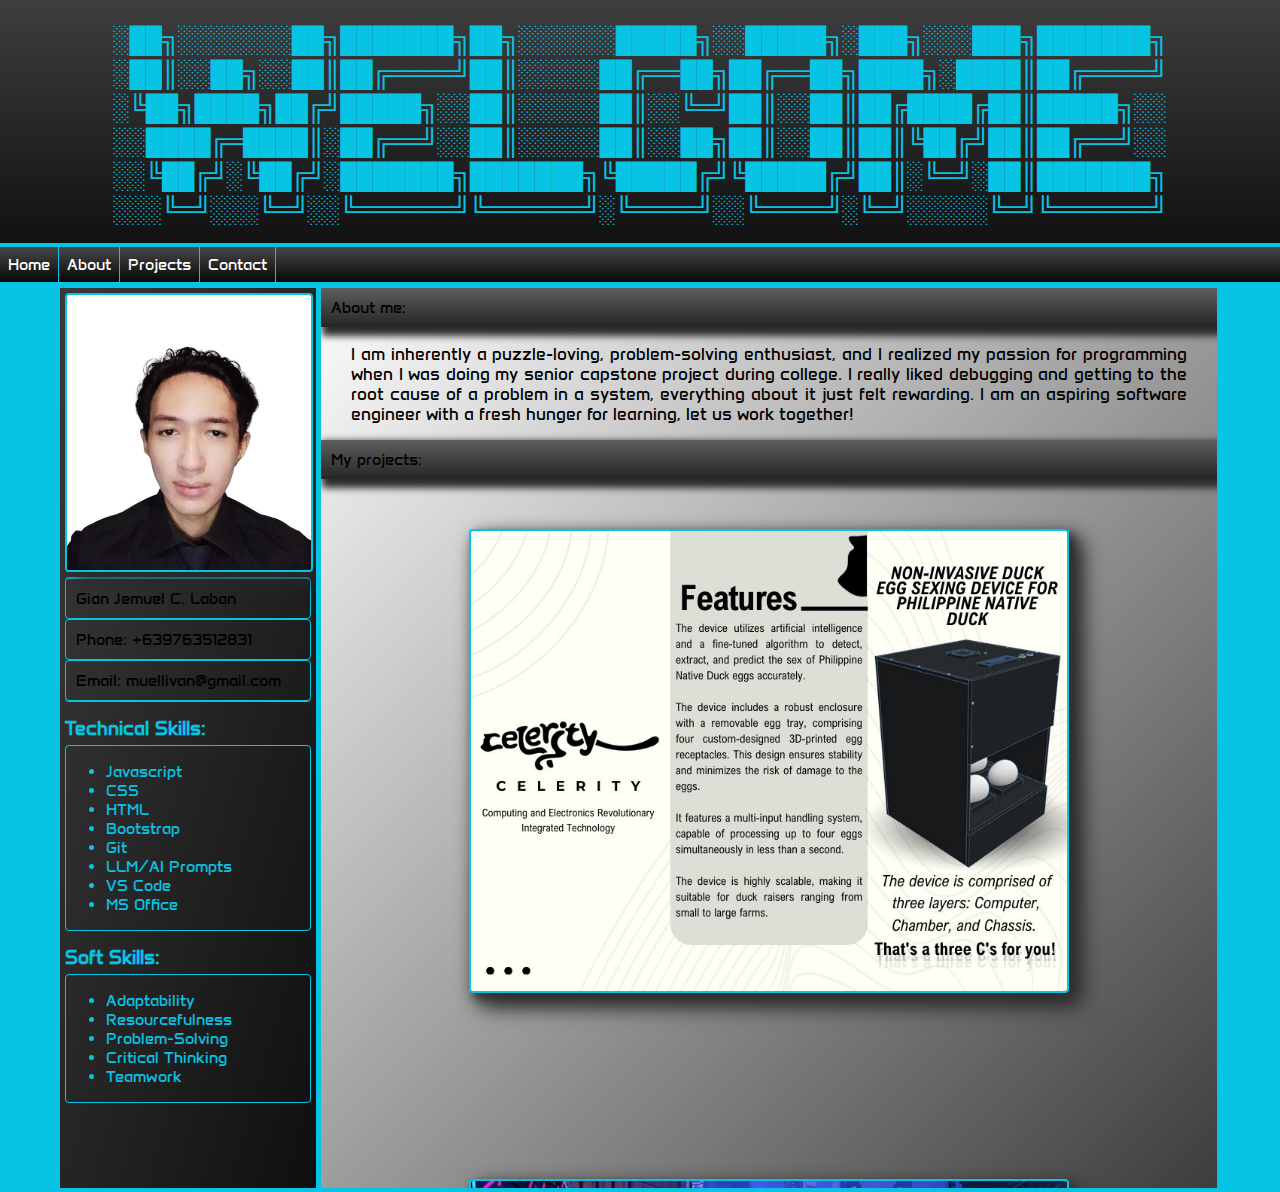
==== Portfolio.html @ 2df24819 "first commit" ====
<!DOCTYPE html>
<html lang = "en">
<head>
  <meta charset = "UTF-8">
  <meta name = "viewport" content = "width=device-width, initial-scale=1.0">
  <title>Portfolio</title>
  <script src = "./Interface.js"></script>
  <link rel = "stylesheet" href = "./Style.css">
  <link rel="icon" type="image/x-icon" href="./myicon.ico">
  <link rel="stylesheet" href="https://fonts.googleapis.com/css?family=Anta">
  <script>
    // Disable right-click context menu
    document.addEventListener('contextmenu', function(e) {
      e.preventDefault();
});
  </script>
</head>
<body>
  <div class = 'header'>
    <h2>  
░██╗░░░░░░░██╗███████╗██╗░░░░░░█████╗░░█████╗░███╗░░░███╗███████╗
░██║░░██╗░░██║██╔════╝██║░░░░░██╔══██╗██╔══██╗████╗░████║██╔════╝
░╚██╗████╗██╔╝█████╗░░██║░░░░░██║░░╚═╝██║░░██║██╔████╔██║█████╗░░
░░████╔═████║░██╔══╝░░██║░░░░░██║░░██╗██║░░██║██║╚██╔╝██║██╔══╝░░
░░╚██╔╝░╚██╔╝░███████╗███████╗╚█████╔╝╚█████╔╝██║░╚═╝░██║███████╗
░░░╚═╝░░░╚═╝░░╚══════╝╚══════╝░╚════╝░░╚════╝░╚═╝░░░░░╚═╝╚══════╝

    </h2>
  </div>
  <div class = 'headBar'>
    <ul class = 'headBar1'>
      <li class = 'headBar2'><a class = 'headBar3' href = "#ID">Home</a></li>
      <li class = 'headBar2'><a class = 'headBar3' href = "#aboutme">About</a></li>
      <li class = 'headBar2'><a class = 'headBar3' href = "#projects">Projects</a></li>
      <li class = 'headBar2'><a class = 'headBar3' href = "#contact">Contact</a></li>
    </ul>
  </div>
  <div class = 'navBar'>
      <img id = 'ID' src = 'ID pic.jpg' alt = 'ID pic'>
      <div class ='bio'>
        <span>
          Gian Jemuel C. Laban<br>
        </span>
        <span>  
          Phone: +639763512831<br>
        </span>
        <span>
          Email: muellivan@gmail.com
        </span>
      </div>
    <h3 class = 'Emphasis'>
      Technical Skills:
    </h3>
    <div class = 'proficiencies'>
      <ul>
        <li>Javascript</li>
        <li>CSS</li>
        <li>HTML</li>
        <li>Bootstrap</li>
        <li>Git</li>
        <li>LLM/AI Prompts</li>
        <li>VS Code</li>
        <li>MS Office</li>
      </ul>
    </div>
    <h3 class = 'Emphasis'>
      Soft Skills:
    </h3>
    <div class = 'soft'>
      <ul>
        <li>Adaptability</li>
        <li>Resourcefulness</li>
        <li>Problem-Solving</li>
        <li>Critical Thinking</li>
        <li>Teamwork</li>
      </ul>
    </div>
  </div>
  <div class = "content">
    <div class = 'darkBars'>
      <a id= 'aboutme'>About me:</a>
    </div>
      <p>
        I am inherently a puzzle-loving, problem-solving enthusiast, and I realized my passion for
        programming when I was doing my senior capstone project during college. I really 
        liked debugging and getting to the root cause of a problem in a system, everything about it just
        felt rewarding. I am an aspiring software engineer with a fresh hunger for learning, let us work together!
      </p>
    <div class = 'darkBars'>
      <a id = 'projects'>My projects:</a>
    </div>
    <div class="flip-card">
      <div class="flip-card-inner">
        <div class="flip-card-front">
          <img src = 'Capstone Project.jpg' id = 'eggDevice' alt = 'Capstone Project'>
        </div>
        <div class="flip-card-back">
          <p> 
            Non-invasive Duck Egg-Sexing Device<br><br>
            My senior capstone project. Utilized Python and Artificial Intelligence (YOLOv8 nano, PyTorch, SVM, DSP) to detect the sex of itik Pateros (Native Philippine Duck) eggs through a camera attached to a Raspberry Pi 4B, by extracting its geometric and morphological features. 
            Pipelined the detected features (Sphericity, Eccentricity and Shape Index) into a trained (SVM/Support Vector Machine) Machine Learning model using Raspberry Pi 4B’s Linux based OS built-in Python IDE. 
            Predicted whether the eggs are male or female prior to the last day of the incubation period of the eggs (to be sold as balut) with a 93% accuracy.
          </p>
        </div>
      </div>
    </div>
    <div class="flip-card2">
      <div class="flip-card-inner2">
        <div class="flip-card-front2">
          <img src = 'Profiled tabs.jpg' class = 'tabs' alt = 'Profiled tabs'>
        </div>
        <div class="flip-card-back2">
          <p> 
            Profiled Tabs web app<br><br>
            A simple project that I made with HTML, CSS and Javascript.<br>
            Profiled tabs web app was created with the purpose of saving time opening individual tabs depending on the theme. 
            This includes two available profile options: Work profile and the Personal profile.<br><br>
            Work profile may contain different professional sites like job finders, freelancing sites, or simply the sites that are always
            used in a given work environment, whereas the personal profile may contain sites that are for personal leisure or entertainment sites. 
            However, it is still up to the user to decide which sites they want to store since they can store every site in both profiles.
            <br><br>
            <img src = 'Profiled tabs 1.jpg' class = 'tabs1' alt = 'Profiled tabs'>
            <img src = 'Profiled tabs 2.jpg' class = 'tabs2' alt = 'Profiled tabs'>
          </p>
        </div>
      </div>
    </div>
    <div class="flip-card2">
      <div class="flip-card-inner2">
        <div class="flip-card-front2">
          <img src = 'Asteroids Game.jpg' id = 'webGame' alt = 'Asteroids Game'>
        </div>
        <div class="flip-card-back2">
          <p> 
            Asteroids web game<br><br>
            One of my first upskilling projects.<br><br>
            This web game was made using HTML canvas and Javascript. 
            The game is vanilla and still on a prototype stage, since I only made it to reinforce my
            understanding of Javascript at the time.<br><br>
            It utilizes Javascript animation frame event loop requests 
            as the core component--from rendering the ship itself, the asteroids, as well as the projectiles with
            every single keypress event.
          </p>
        </div>
      </div>
    </div>
    <div class = 'darkBars'>
      <a id = 'contact'>Contact Links:</a>
    </div>
    <div class = 'links'>
      <div id ='fb'>
          <a href ='https://www.facebook.com/muellivan/' target = '_blank'> 
            <svg xmlns="http://www.w3.org/2000/svg" width="20" height="20" fill="currentColor" class="bi bi-facebook" viewBox="0 0 16 16">
              <path d="M16 8.049c0-4.446-3.582-8.05-8-8.05C3.58 0-.002 3.603-.002 8.05c0 4.017 2.926 7.347 6.75 7.951v-5.625h-2.03V8.05H6.75V6.275c0-2.017 1.195-3.131 3.022-3.131.876 0 1.791.157 1.791.157v1.98h-1.009c-.993 0-1.303.621-1.303 1.258v1.51h2.218l-.354 2.326H9.25V16c3.824-.604 6.75-3.934 6.75-7.951"/>
            </svg>
            acebook
          </a>
      </div>
      <div id ='linkedIn'>
        <a href ='https://www.linkedin.com/in/gian-laban-a14940241/' target = '_blank'> Linked
          <svg xmlns="http://www.w3.org/2000/svg" width="20" height="20" fill="currentColor" class="bi bi-linkedin" viewBox="0 0 14 14">
            <path d="M0 1.146C0 .513.526 0 1.175 0h13.65C15.474 0 16 .513 16 1.146v13.708c0 .633-.526 1.146-1.175 1.146H1.175C.526 16 0 15.487 0 14.854zm4.943 12.248V6.169H2.542v7.225zm-1.2-8.212c.837 0 1.358-.554 1.358-1.248-.015-.709-.52-1.248-1.342-1.248S2.4 3.226 2.4 3.934c0 .694.521 1.248 1.327 1.248zm4.908 8.212V9.359c0-.216.016-.432.08-.586.173-.431.568-.878 1.232-.878.869 0 1.216.662 1.216 1.634v3.865h2.401V9.25c0-2.22-1.184-3.252-2.764-3.252-1.274 0-1.845.7-2.165 1.193v.025h-.016l.016-.025V6.169h-2.4c.03.678 0 7.225 0 7.225z"/>
          </svg>
        </a>
    </div>
  </div>
</body>
</html>
---- Style.css ----
* {
  box-sizing: border-box;
  animation: txtColor 10s infinite; /* Apply the animation */
  text-decoration: none;
}
/* width */
::-webkit-scrollbar {
  width: 10px;
}

/* Track */
::-webkit-scrollbar-track {
  background: #414141;
  background-image: linear-gradient(rgb(182, 182, 182), rgb(17, 17, 17)); 
}
 
/* Handle */
::-webkit-scrollbar-thumb {
  background: #1d1d1d; 
  background-image: linear-gradient(rgb(85, 85, 85), rgb(17, 17, 17));
}

/* Handle on hover */
::-webkit-scrollbar-thumb:hover {
  background: #555; 
}
:root {
  --default: rgb(7, 195, 228);
  --anim: rgb(16, 78, 212);
  --defaultBg: rgb(144, 153, 153);
  --hoverClr: rgb(255, 255, 255);
  --hoverBgClr: rgb(44, 48, 48);
}
@keyframes bgColor {
  0% { background-color: var(--default); }
  50% { background-color: var(--anim); }
  100% { background-color: var(--default); }
}
@keyframes txtColor {
  0% { color: var(--default); }
  50% { color: var(--anim); }
  100% { color: var(--default); }
}
@keyframes borderColor {
  0% { border-color: var(--default); }
  50% { border-color: var(--anim); }
  100% { border-color: var(--default); }
}
body {
  font-family: "Anta", "Courier New", monospace;
  animation: bgColor 10s infinite; /* Apply the animation */
  background-color: var(--default); /* Default background color */
  margin: 0;
}
.header {
  background-color: var(--hoverBgClr);
  background-image: linear-gradient(rgb(63, 62, 62), rgb(17, 17, 17));
  display: inline-block;
  align-items: center;
  justify-content: center;
  height: 27vh;
  width: 100%;
  padding: 0;
  position: relative;
  top: 0;
  z-index: 101;

}
.headBar {
  position: sticky;
  top: 0;
  z-index: 100;
}
h2 {
  position: relative;
  font-size: 20px;
  color: var(--default);
  text-align: center;
  justify-content: center;
  align-items: center;
  /* font-variant: small-caps; */
  animation: txtColor 10s infinite; /* Apply the animation */
  padding: 0;
}


.navBar {
  display: inline-block;
  background-color: var(--hoverBgClr);
  background-image: linear-gradient(to bottom right, rgb(59, 59, 59), rgb(15, 15, 15));
  width: 25%;
  height: 100vh;
  margin-left: 30px;
  margin-top: 2px;
  padding: -50px;
  overflow: auto;
  position: relative;
}
.bio > span {
  padding: 10px !important;
  display: block;
  border: 1px solid var(--default);
  border-radius: 4px;
  animation: borderColor 10s infinite; 
}
.bio {
  margin: 5px;
  border-top: 1px solid var(--default);
  border-bottom: 1px solid var(--default);
  border-radius: 4px;
  animation: borderColor 10s infinite; 
}
.headBar a:hover {
  background-color: var(--hoverBgClr);
}
.proficiencies {
  list-style-type: circle;
  display: list-item;
  color: var(--default);
  border: 1px solid var(--default);
  border-radius: 4px;
  animation: borderColor 10s infinite;
  margin: 5px; 
}
.soft {
  list-style-type: circle;
  display: list-item;
  color: var(--default);
  border: 1px solid var(--default);
  border-radius: 4px;
  animation: borderColor 10s infinite; 
  margin: 5px;
}
#ID {
  /* object-fit: contain;
  object-position: 80% 80%; */
  display: block;
  max-width: 100%;
  height: auto;
  border: 2px solid var(--default);
  border-radius: 4px;
  padding: 0;
  width: 97%;
  margin: 5px;
  filter: drop-shadow(8px 8px 10px rgb(43, 42, 42));
  animation: borderColor 10s infinite; /* Apply the animation */
}
#eggDevice {
  /* object-fit: contain;
  object-position: 80% 80%; */
  display: block;
  border: 2px solid var(--default);
  border-radius: 4px;
  padding: 0;
  max-width: 100%;
  height: auto;
  margin: 0;
  filter: drop-shadow(8px 8px 10px rgb(43, 42, 42));
  animation: borderColor 10s infinite; /* Apply the animation */
}
#webGame {
  /* object-fit: contain;
  object-position: 80% 80%; */
  display: block;
  border: 2px solid var(--default);
  border-radius: 4px;
  padding: 0;
  max-width: 100%;
  height: auto;
  margin: 0;
  filter: drop-shadow(8px 8px 10px rgb(43, 42, 42));
  animation: borderColor 10s infinite; /* Apply the animation */
}
.tabs {
  /* object-fit: contain;
  object-position: 80% 80%; */
  display: block;
  border: 2px solid var(--default);
  border-radius: 4px;
  padding: auto;
  max-width: 100%;
  height: auto;
  margin: 0 0 20px 0;
  filter: drop-shadow(8px 8px 10px rgb(43, 42, 42));
  animation: borderColor 10s infinite; /* Apply the animation */
}
.tabs1 {
  /* object-fit: contain;
  object-position: 80% 80%; */
  display: flex;
  border: 2px solid var(--default);
  border-radius: 4px;
  width: 49%;
  float: left;
  margin: 0 0 20px 0;
  animation: borderColor 10s infinite; /* Apply the animation */
}
.tabs2 {
  /* object-fit: contain;
  object-position: 80% 80%; */
  display: flex;
  border: 2px solid var(--default);
  border-radius: 4px;
  width: 49%;
  float: right;
  margin: 0 0 20px 0;
  animation: borderColor 10s infinite; /* Apply the animation */
}
.navBar > li :hover {
  background-color: var(--hoverBgClr);
  color: var(--hoverClr);
  display: list-item;
}
.Emphasis {
  display: block;
  color: var(--default);
  padding: 10px 5px 0 5px;
  margin: 0;

}
.content {
  display: inline-block;
  width: 70%;
  height: 100vh;
  background-color: var(--defaultBg);
  background-image: linear-gradient(to bottom right, rgb(253, 253, 253), rgb(61, 61, 61));
  margin-right: 30px;
  margin-top: 2px;
  overflow: none;
  position: relative;
  padding: 0;
  text-align: justify;
}
.content > ul > li {
  padding: 0 30px 0 0;

} 
.content > p {
  padding: 0 30px 0 30px;
}


.darkBars {
  display: inline-block;
  width: 100%;
  background-color: var(--hoverBgClr);
  background-image: linear-gradient(rgb(94, 94, 94), rgb(37, 37, 37));
  padding: 10px;
  box-shadow: 5px 5px 7px 4px #2e2d2d;
}
.headBar {
  width: 100%;
  display: inline-block;
  background-color: var(--hoverBgClr);
  background-image: linear-gradient(rgb(73, 72, 72), rgb(7, 7, 7));
  padding: 0;
  margin: 0;
}
.headBar1 {
  list-style-type: none;
  margin: 0;
  padding: 0;
  overflow: hidden;
}
.headBar2 {
  float: left;
  border-top: 0;
  border-bottom: 0;
  border-right: 1px solid var(--default);
  animation: borderColor 10s infinite;
}
.headBar2 .headBar3 {
  display: block;
  color: white;
  text-align: center;
  padding: 8px;
  text-decoration: none;
} 
p {
  padding: 15px 15px;
  font-size: 1.3vw;
}

.flip-card {
  justify-self: center;
  width: 600px;
  height: 500px;
  perspective: 1000px;
  margin: 50px 0 150px 0;
}

/* This container is needed to position the front and back side */
.flip-card-inner {
  position: relative;
  width: 100%;
  height: 100%;
  text-align: justify;
  transition: transform 0.8s;
  transform-style: preserve-3d;
}

/* Do an horizontal flip when you move the mouse over the flip box container */
.flip-card:active .flip-card-inner {
  transform: rotateY(180deg);
}
.flip-card img {
  transform: translateZ(0);
}
.flip-card-front:hover {
  transform: scale(1.1);
  transform-origin: center;
  transition: ease-in-out .5s;
}

/* Position the front and back side */
.flip-card-front, .flip-card-back {
  position: absolute;
  width: 100%;
  height: 100%;
  -webkit-backface-visibility: hidden; /* Safari */
  backface-visibility: hidden;
}

/* Style the front side (fallback if image is missing) */
.flip-card-front {
  filter: drop-shadow(5px 5px 5px rgb(58, 57, 57));
  border: 0 1px 1px 1px solid var(--default);
  animation: borderColor 10s infinite; /* Apply the animation */
}

/* Style the back side */
.flip-card-back {
  background-color: rgb(174, 174, 180) !important;
  background-image: linear-gradient(rgb(73, 72, 72), rgb(7, 7, 7));
  filter: drop-shadow(8px 8px 10px rgb(43, 42, 42));
  border: 0 1px 1px 1px solid var(--default);
  height: auto;
  animation: borderColor 10s infinite; /* Apply the animation */
  transform: rotateY(180deg);
}
.flip-card2 {
  justify-self: center;
  width: 600px;
  height: 500px;
  perspective: 1000px;
  margin: 0;
}

/* This container is needed to position the front and back side */
.flip-card-inner2 {
  position: relative;
  width: 100%;
  height: 100%;
  text-align: justify;
  transition: transform 0.8s;
  transform-style: preserve-3d;
}

/* Do an horizontal flip when you move the mouse over the flip box container */
.flip-card2:active .flip-card-inner2 {
  transform: rotateY(180deg);
}
.flip-card2 img {
  transform: translateZ(0);
}
.flip-card-front2:hover {
  transform: scale(1.1);
  transform-origin: center;
  transition: ease-in-out .5s;
}

/* Position the front and back side */
.flip-card-front2, .flip-card-back2 {
  position: absolute;
  width: 100%;
  height: 100%;
  -webkit-backface-visibility: hidden; /* Safari */
  backface-visibility: hidden;
}

/* Style the front side (fallback if image is missing) */
.flip-card-front2 {
  filter: drop-shadow(5px 5px 5px rgb(58, 57, 57));
  border: 0 1px 1px 1px solid var(--default);
  animation: borderColor 10s infinite; /* Apply the animation */
}

/* Style the back side */
.flip-card-back2 {
  background-color: rgb(174, 174, 180) !important;
  background-image: linear-gradient(rgb(73, 72, 72), rgb(7, 7, 7));
  filter: drop-shadow(8px 8px 10px rgb(43, 42, 42));
  border: 0 1px 1px 1px solid var(--default);
  height: auto;
  animation: borderColor 10s infinite; /* Apply the animation */
  transform: rotateY(180deg);
}
#fb {
  display: inline-block;
  margin: 20px 0 20px 20px;
  padding: 0;
}
#linkedIn {
  display: inline-block;
  margin: 20px 0 20px 20px;
  padding: 0;
}
.links {
  display: block;
  width: 100%;
  align-self: center;
  align-items: center;
  justify-content: center;
}

@media screen and (max-width: 768px) {
  .header {
    width: 100%;
    margin-left: 0;
    margin-top: 0;
    overflow: hidden;
    clear: both;
  }
  h2 {
    font-size: 3vw;
  }
  .headBar2 {
    border-left: 1px solid var(--default);
  }
  .navBar {
    width: 100%;
    margin-left: 0;
    margin-top: 0;
    overflow: auto;
    clear: both;
  }
  .content {
    display: block;
    float: none;
    width: 100%;
    margin-right: 0;
    overflow: auto;
    align-items: center;
    justify-content: center;
    max-width: 100%;
  }
  .headBar1 {
    justify-content: center;
    align-items: center;
    text-align: center;
    font-size: 4vw;
    padding-left: 70px;
  }
  .headBar2 {
    justify-content: center;
    align-items: center;
    text-align: center;
  }
  .darkBars {
    margin: 0;
    width: 100%;
    font-size: 4vw;
    
  }
  p {
    font-size: 3vw;
  }
}
@media screen and (min-width: 769px) {
  .header {
    width: 100%;
    margin-left: 0;
    margin-top: 0;
    overflow: hidden;
    clear: both;
  }
  h2 {
    font-size: 3vh;
  }
  .navBar {
    width: 20%;
    margin-left: 60px;
    overflow: auto;
    clear: both;
  }
  .content {
    float: none;
    width: 70%;
    margin: auto;
    overflow: auto;
  }
}
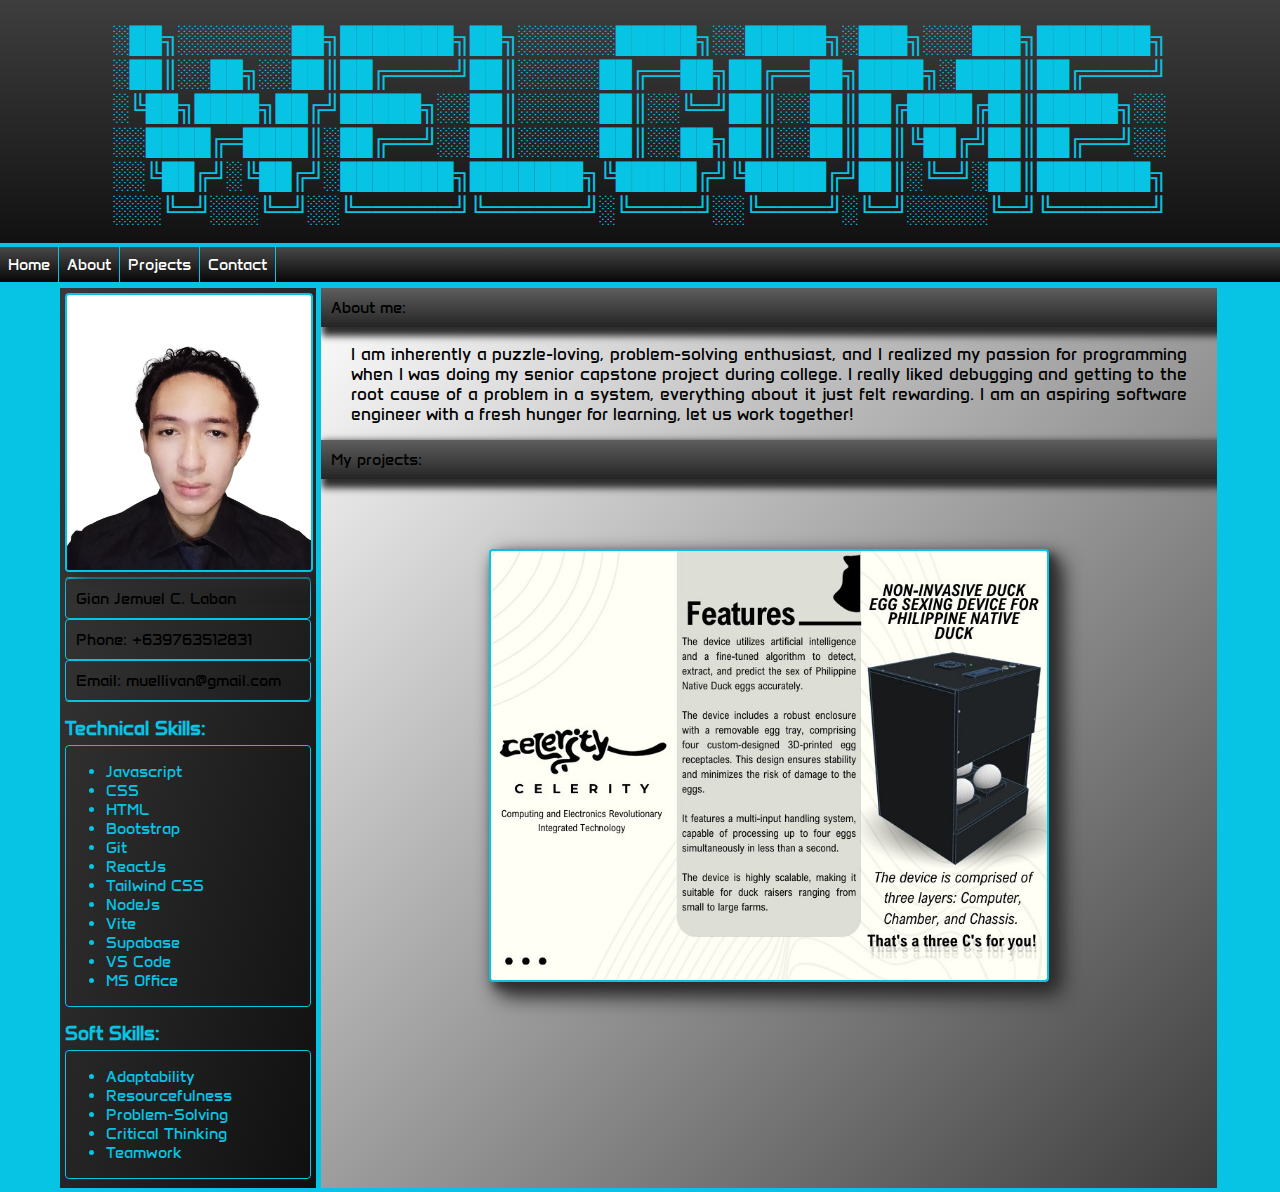
==== commit 2f309fdf: "updated portfolio" ====
--- a/Portfolio.html
+++ b/Portfolio.html
@@ -36,7 +36,7 @@
     </ul>
   </div>
   <div class = 'navBar'>
-      <img id = 'ID' src = 'ID pic.jpg' alt = 'ID pic'>
+      <img id = 'ID' src = './Pictures/ID pic.jpg' alt = 'ID pic'>
       <div class ='bio'>
         <span>
           Gian Jemuel C. Laban<br>
@@ -58,7 +58,11 @@
         <li>HTML</li>
         <li>Bootstrap</li>
         <li>Git</li>
-        <li>LLM/AI Prompts</li>
+        <li>ReactJs</li>
+        <li>Tailwind CSS</li>
+        <li>NodeJs</li>
+        <li>Vite</li>
+        <li>Supabase</li>
         <li>VS Code</li>
         <li>MS Office</li>
       </ul>
@@ -92,22 +96,26 @@
     <div class="flip-card">
       <div class="flip-card-inner">
         <div class="flip-card-front">
-          <img src = 'Capstone Project.jpg' id = 'eggDevice' alt = 'Capstone Project'>
+          <img src = './Pictures/Capstone Project.jpg' id = 'eggDevice' alt = 'Capstone Project'>
         </div>
         <div class="flip-card-back">
           <p> 
             Non-invasive Duck Egg-Sexing Device<br><br>
-            My senior capstone project. Utilized Python and Artificial Intelligence (YOLOv8 nano, PyTorch, SVM, DSP) to detect the sex of itik Pateros (Native Philippine Duck) eggs through a camera attached to a Raspberry Pi 4B, by extracting its geometric and morphological features. 
-            Pipelined the detected features (Sphericity, Eccentricity and Shape Index) into a trained (SVM/Support Vector Machine) Machine Learning model using Raspberry Pi 4B’s Linux based OS built-in Python IDE. 
-            Predicted whether the eggs are male or female prior to the last day of the incubation period of the eggs (to be sold as balut) with a 93% accuracy.
-          </p>
-        </div>
-      </div>
-    </div>
-    <div class="flip-card2">
-      <div class="flip-card-inner2">
-        <div class="flip-card-front2">
-          <img src = 'Profiled tabs.jpg' class = 'tabs' alt = 'Profiled tabs'>
+            My senior capstone project. By utilizing Artificial Intelligence through Python, (YOLOv8 nano, PyTorch, SVM, DSP) 
+            we were able to detect the sex of itik Pateros 
+            (Native Philippine Duck) eggs through a camera attached to a Raspberry Pi 4B via computer vision, 
+            effectively extracting its geometric and morphological features.<br><br> 
+            The detected features are then pipelined (Sphericity, Eccentricity and Shape Index) into a trained (SVM/Support Vector Machine) 
+            Machine Learning model using Raspberry Pi 4B’s Linux based OS built-in Python IDE.<br><br> 
+            The output predicted whether the eggs are male or female prior to the last day of the incubation period of the eggs (to be sold as balut) with a 93% accuracy.
+          </p>
+        </div>
+      </div>
+    </div>
+    <div class="flip-card2">
+      <div class="flip-card-inner2">
+        <div class="flip-card-front2">
+          <img src = './Pictures/Profiled tabs.jpg' class = 'tabs' alt = 'Profiled tabs'>
         </div>
         <div class="flip-card-back2">
           <p> 
@@ -119,16 +127,16 @@
             used in a given work environment, whereas the personal profile may contain sites that are for personal leisure or entertainment sites. 
             However, it is still up to the user to decide which sites they want to store since they can store every site in both profiles.
             <br><br>
-            <img src = 'Profiled tabs 1.jpg' class = 'tabs1' alt = 'Profiled tabs'>
-            <img src = 'Profiled tabs 2.jpg' class = 'tabs2' alt = 'Profiled tabs'>
-          </p>
-        </div>
-      </div>
-    </div>
-    <div class="flip-card2">
-      <div class="flip-card-inner2">
-        <div class="flip-card-front2">
-          <img src = 'Asteroids Game.jpg' id = 'webGame' alt = 'Asteroids Game'>
+            <img src = './Pictures/Profiled tabs 1.jpg' class = 'tabs1' alt = 'Profiled tabs'>
+            <img src = './Pictures/Profiled tabs 2.jpg' class = 'tabs2' alt = 'Profiled tabs'>
+          </p>
+        </div>
+      </div>
+    </div>
+    <div class="flip-card2">
+      <div class="flip-card-inner2">
+        <div class="flip-card-front2">
+          <img src = './Pictures/Asteroids Game.jpg' id = 'webGame' alt = 'Asteroids Game'>
         </div>
         <div class="flip-card-back2">
           <p> 
@@ -144,6 +152,43 @@
         </div>
       </div>
     </div>
+    <div class="flip-card2">
+      <div class="flip-card-inner2">
+        <div class="flip-card-front2">
+          <img src = './Pictures/Currency Converter.jpg' class ='tabs' alt = 'Currency Converter'>
+        </div>
+        <div class="flip-card-back2">
+          <p> 
+            Currency Converter<br><br>
+            A currency converter made using React, Vite, HTML and CSS.<br><br>
+            This app is connected to an external open source currency exchange rates API. 
+            Users can enter the amount they want to convert, select the currency they want to convert from,
+            and the currency they want to convert to. The app will then display the converted amount.<br><br>
+            Users can also swap the currencies that will simply change the states for from and to conversions or vice versa.
+          </p>
+        </div>
+      </div>
+    </div>
+    <div class="flip-card2">
+      <div class="flip-card-inner2">
+        <div class="flip-card-front2">
+          <img src = './Pictures/Blog App 2.jpg' class ='tabs' alt = 'Blog App'>
+        </div>
+        <div class="flip-card-back2">
+          <p> 
+            Based Book blog app<br><br>
+            A simple CRUD app made using React, Vite, Tailwind and Supabase.<br><br>
+            This app enables users to sign in and sign out using Google authentication, connected to
+            an external Supabase database.<br><br>
+            Users can create, read, update, and delete their own blog posts. This was made possible due to
+            configured Supabase RLS policies.
+
+          </p>
+          <img src = './Pictures/Blog App.jpg' class = 'tabs1' alt = 'Blog App'>
+          <img src = './Pictures/Blog App 3.jpg' class = 'tabs2' alt = 'Blog App'>
+        </div>
+      </div>
+    </div>
     <div class = 'darkBars'>
       <a id = 'contact'>Contact Links:</a>
     </div>
--- a/Style.css
+++ b/Style.css
@@ -180,7 +180,7 @@
   padding: auto;
   max-width: 100%;
   height: auto;
-  margin: 0 0 20px 0;
+  margin: 50px 0 50px 0;
   filter: drop-shadow(8px 8px 10px rgb(43, 42, 42));
   animation: borderColor 10s infinite; /* Apply the animation */
 }
@@ -203,7 +203,7 @@
   border-radius: 4px;
   width: 49%;
   float: right;
-  margin: 0 0 20px 0;
+  margin: 0 0 20px 10px;
   animation: borderColor 10s infinite; /* Apply the animation */
 }
 .navBar > li :hover {
@@ -287,6 +287,7 @@
   height: 500px;
   perspective: 1000px;
   margin: 50px 0 150px 0;
+  padding: 20px
 }
 
 /* This container is needed to position the front and back side */
